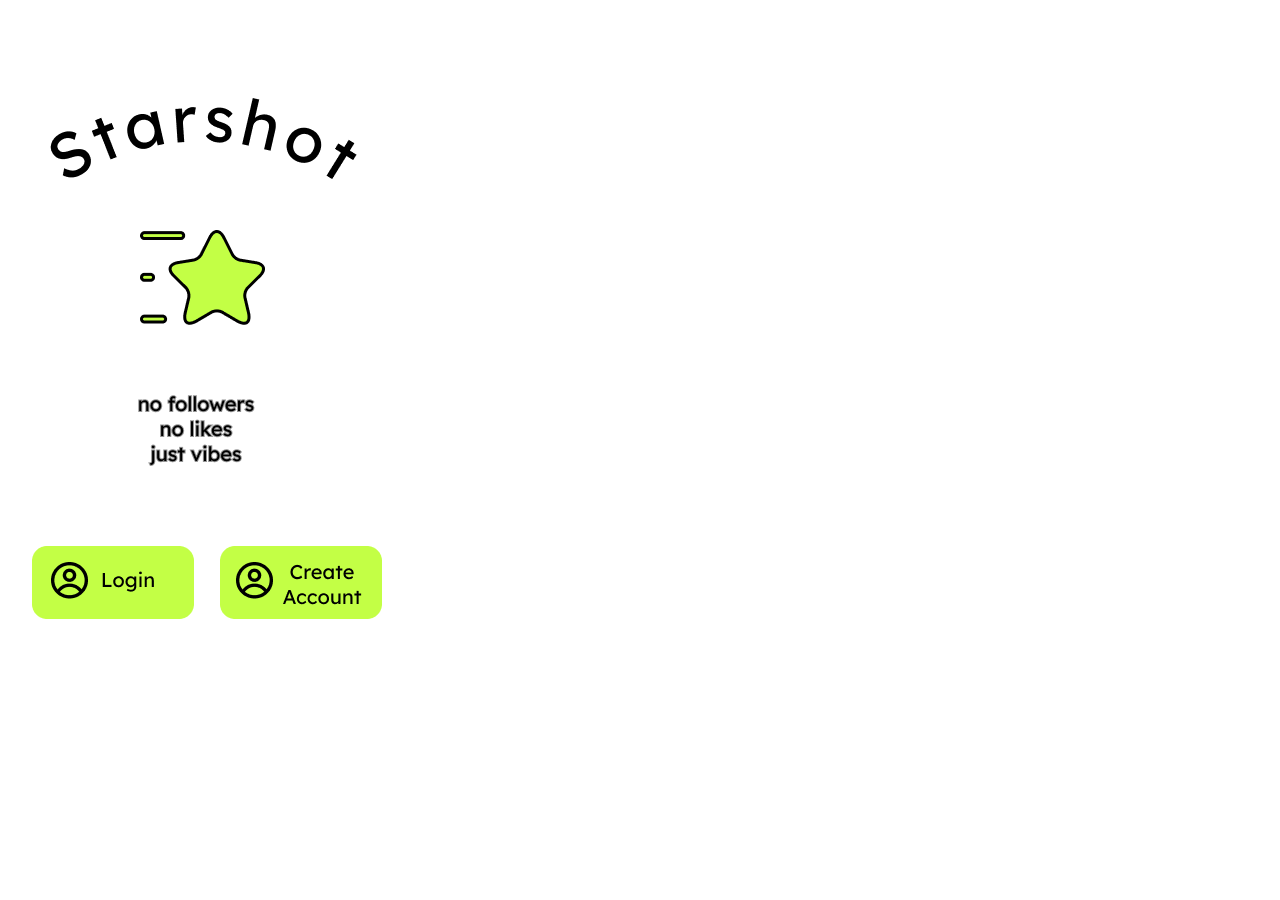
==== index.html @ c2a3024c "Initial commit" ====
<!DOCTYPE html>
<html>

<head>
  <meta charset="utf-8">
  <meta name="viewport" content="width=device-width">
  <title>replit</title>
  <link href="style.css" rel="stylesheet" type="text/css" />
</head>

<body>
  <img src="home.png">
  <script src="script.js"></script>

  <!--
  This script places a badge on your repl's full-browser view back to your repl's cover
  page. Try various colors for the theme: dark, light, red, orange, yellow, lime, green,
  teal, blue, blurple, magenta, pink!
  -->
  <script src="https://replit.com/public/js/replit-badge-v2.js" theme="dark" position="bottom-right"></script>
</body>

</html>
---- style.css ----
html {
  height: 100%;
  width: 100%;
}
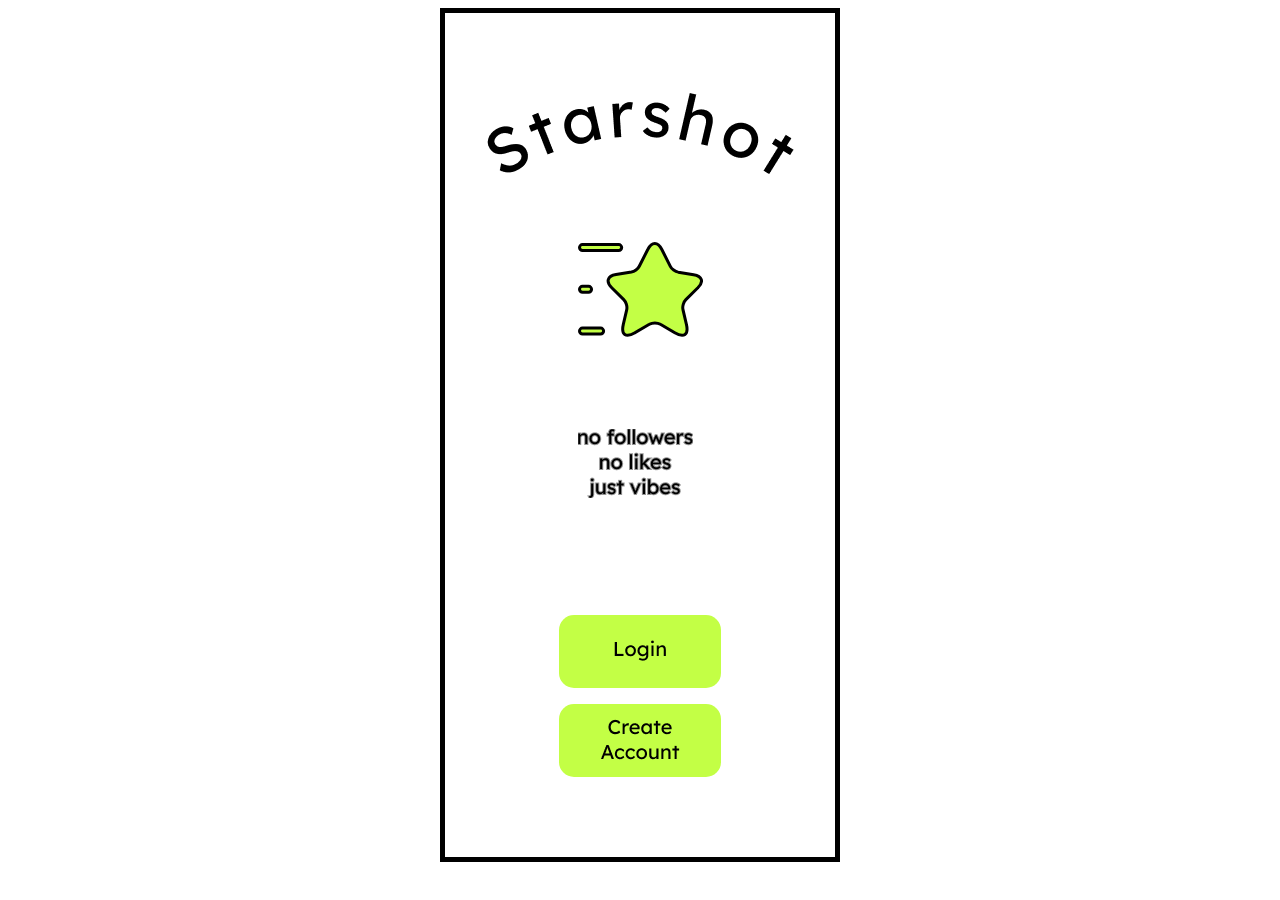
==== commit 94d83eb1: "Updated the home page, started working on the login page." ====
--- a/index.html
+++ b/index.html
@@ -9,14 +9,20 @@
 </head>
 
 <body>
-  <img src="home.png">
+<div class="frame">
+  <div class="title-box">
+<img src="Group.png">
+  </div>
+  <div class=starhome>
+    <img src="stari.svg" id='mo'>
+    <img src="htext.png" id='ko'>
+  </div>
+  <div class='ids'>
+<button class="lo" onclick="document.location='login.html'"><img src=Login.png></button>
+    <button class="lo" onclick="document.location='create.html'"><img src=create.png></button>
+  </div> 
+  </div>
   <script src="script.js"></script>
-
-  <!--
-  This script places a badge on your repl's full-browser view back to your repl's cover
-  page. Try various colors for the theme: dark, light, red, orange, yellow, lime, green,
-  teal, blue, blurple, magenta, pink!
-  -->
   <script src="https://replit.com/public/js/replit-badge-v2.js" theme="dark" position="bottom-right"></script>
 </body>
 
--- a/style.css
+++ b/style.css
@@ -2,3 +2,63 @@
   height: 100%;
   width: 100%;
 }
+.frame{
+width: 390px;
+height: 844px;
+background: #FFF;
+margin-left: auto;
+margin-right: auto;
+border:5px solid;
+}
+.title-box{
+width: 342.068px;
+height: 120.796px;
+flex-shrink: 0;
+margin-top:15%;
+margin-left: auto;
+margin-right: auto;
+
+}
+.starhome{
+width: 125px;
+height: 94.762px;
+flex-shrink:0;
+margin-left: auto;
+margin-right: auto;
+}
+#mo{
+  margin-top:40%;
+}
+#ko{
+  margin-top:70%;
+}
+.ids{
+  width: 162px;
+height: 73px;
+flex-shrink: 0;
+  margin-top:80%;
+  margin-left: auto;
+margin-right: auto;
+}
+.lo{
+margin-top:10%;
+  border-radius:15px;
+  border-color: transparent;
+  width: 162px;
+height: 73px;
+flex-shrink: 0;
+  background-color: #C3FF45;
+}
+.homebar{
+  display:inline-block;
+}
+.buh{
+  background-color: transparent;
+  border-color:transparent;
+  width: 79px;
+  height: 52px;
+  flex-shrink: 0;
+  margin-left: 70%;
+  display:inline-block;
+  margin-top:0%
+}